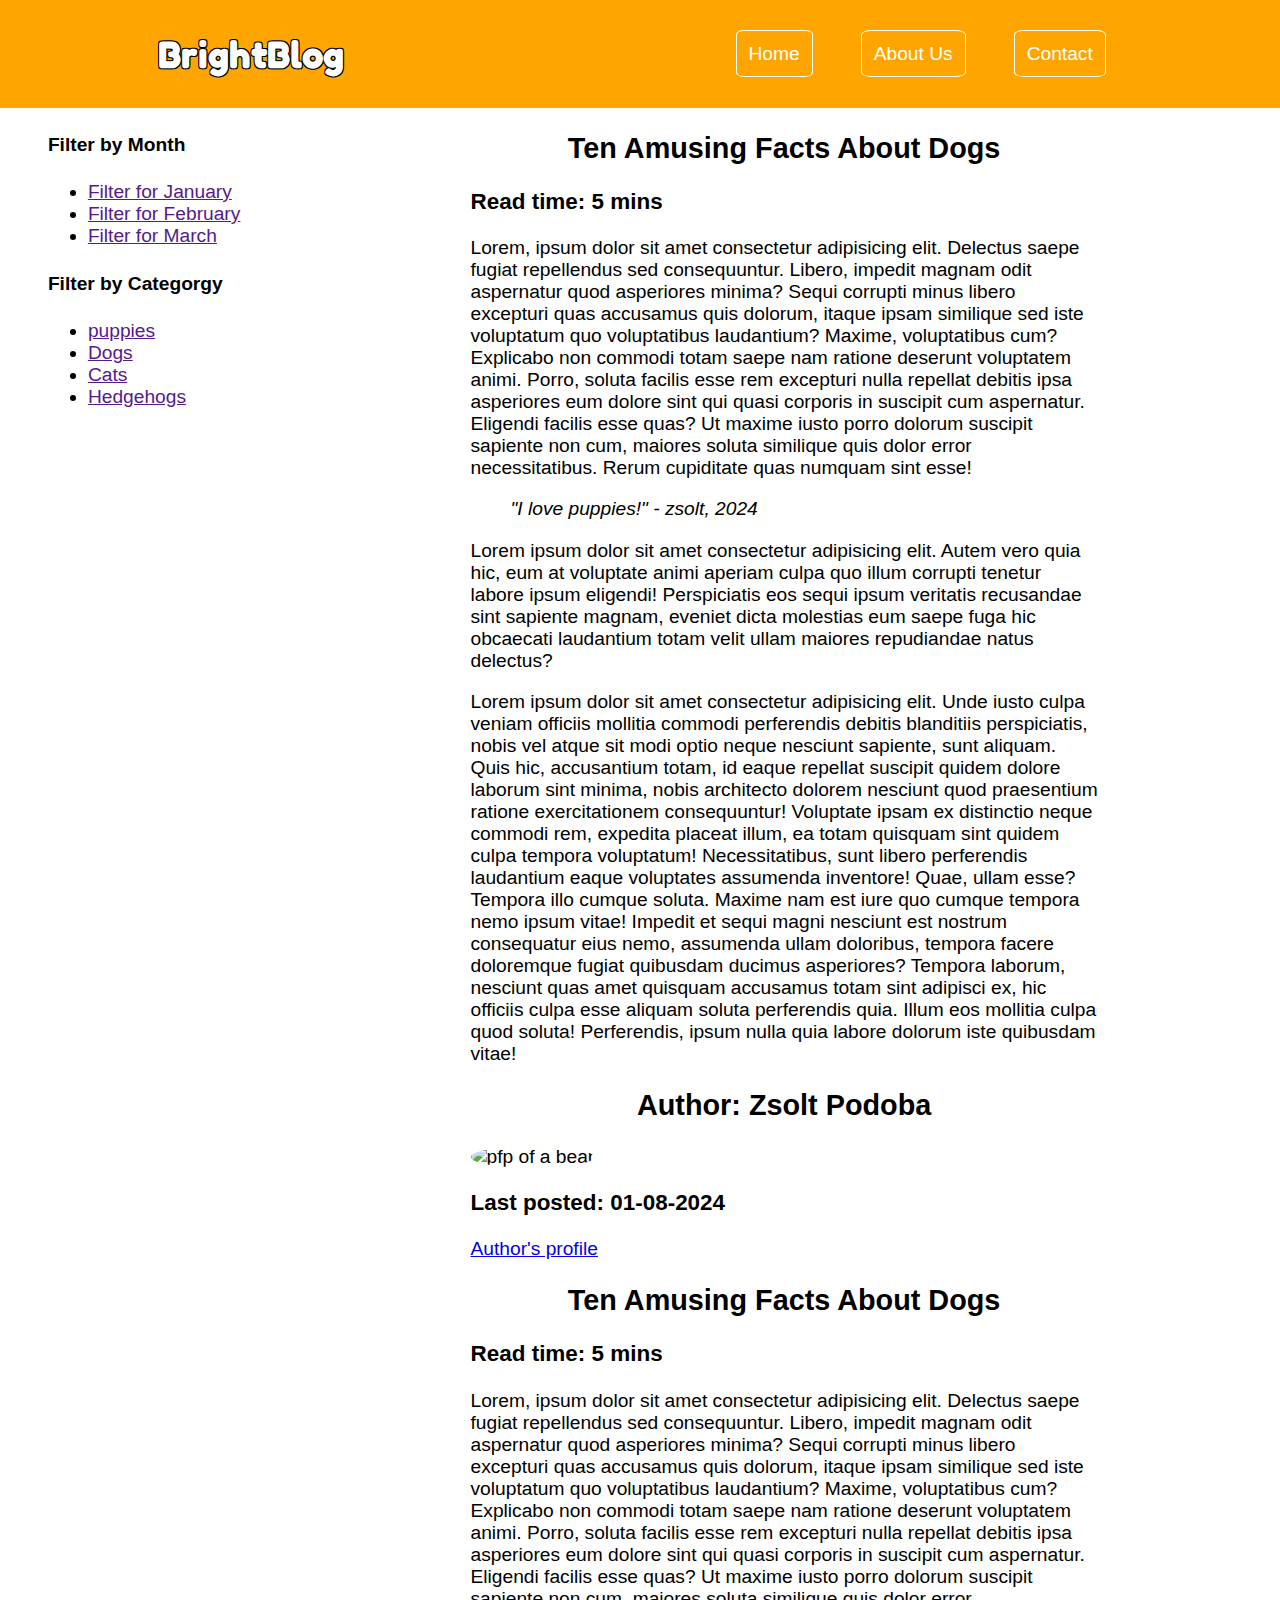
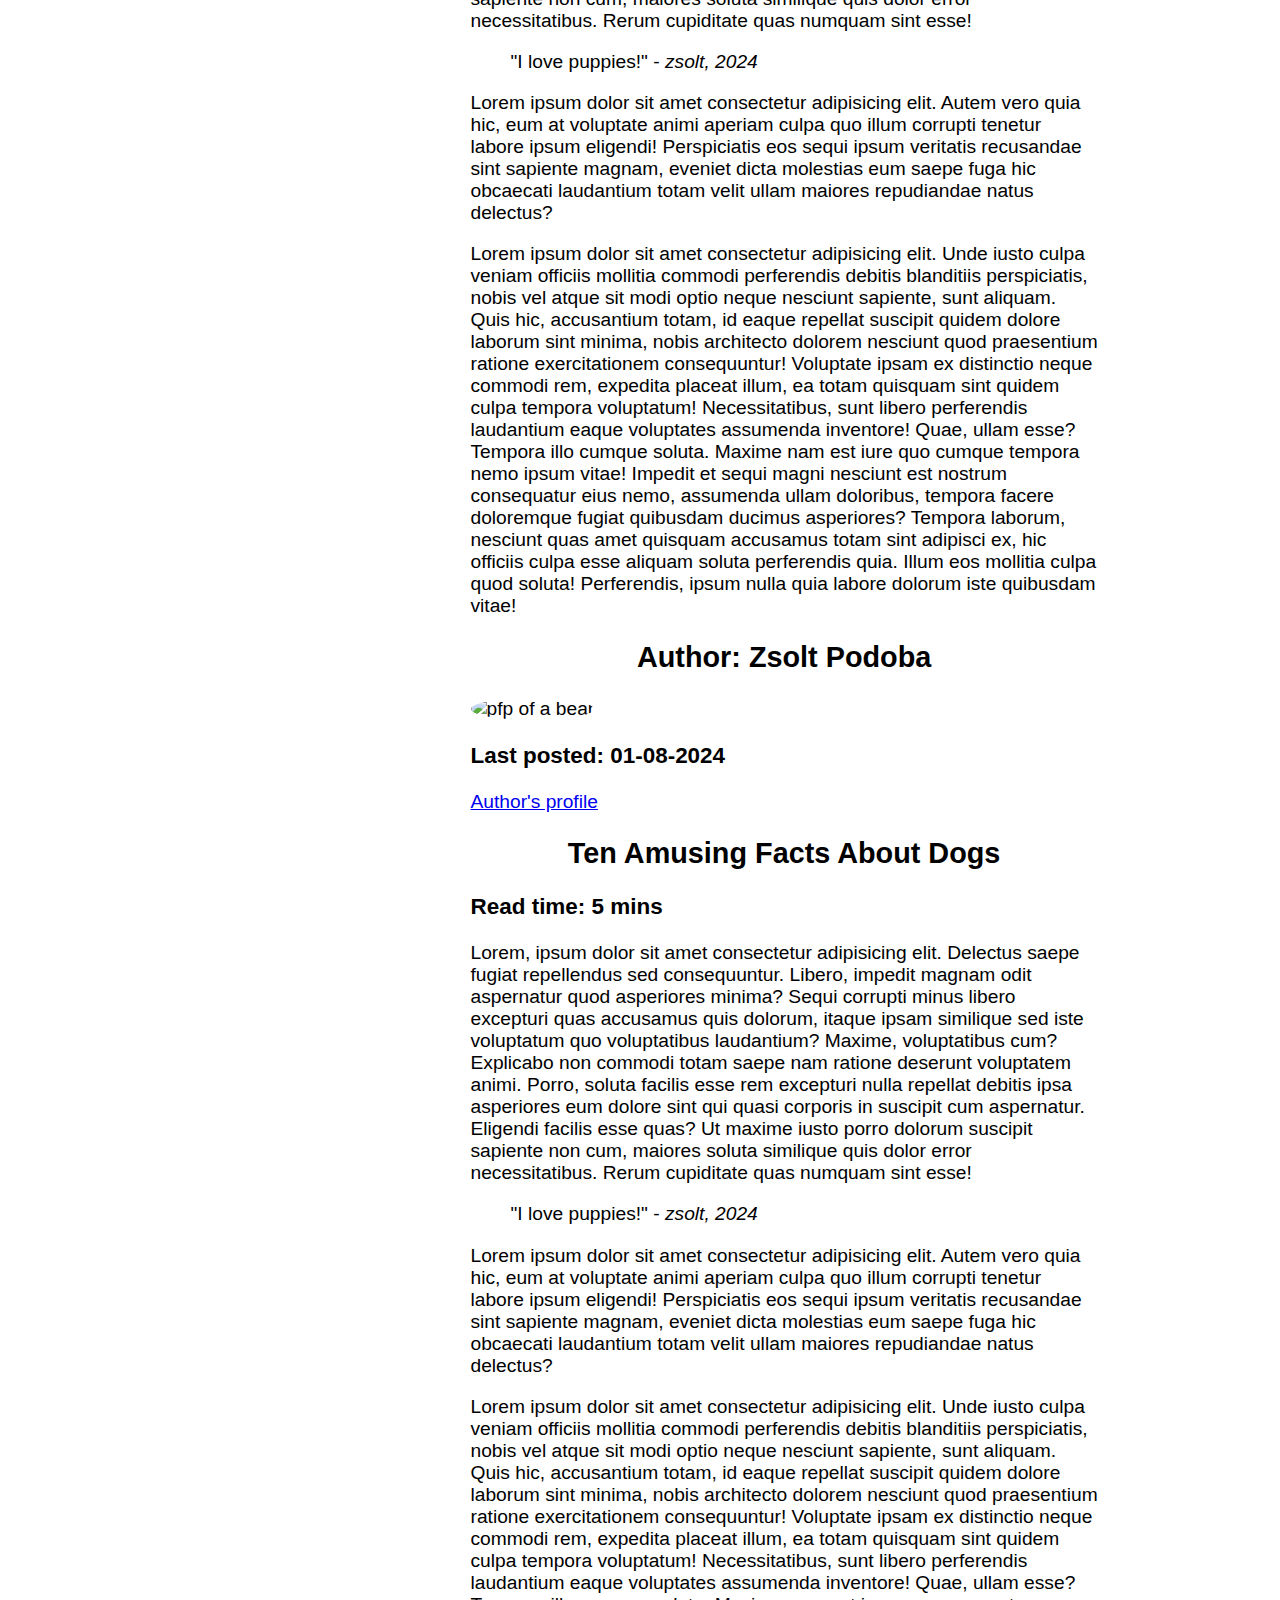
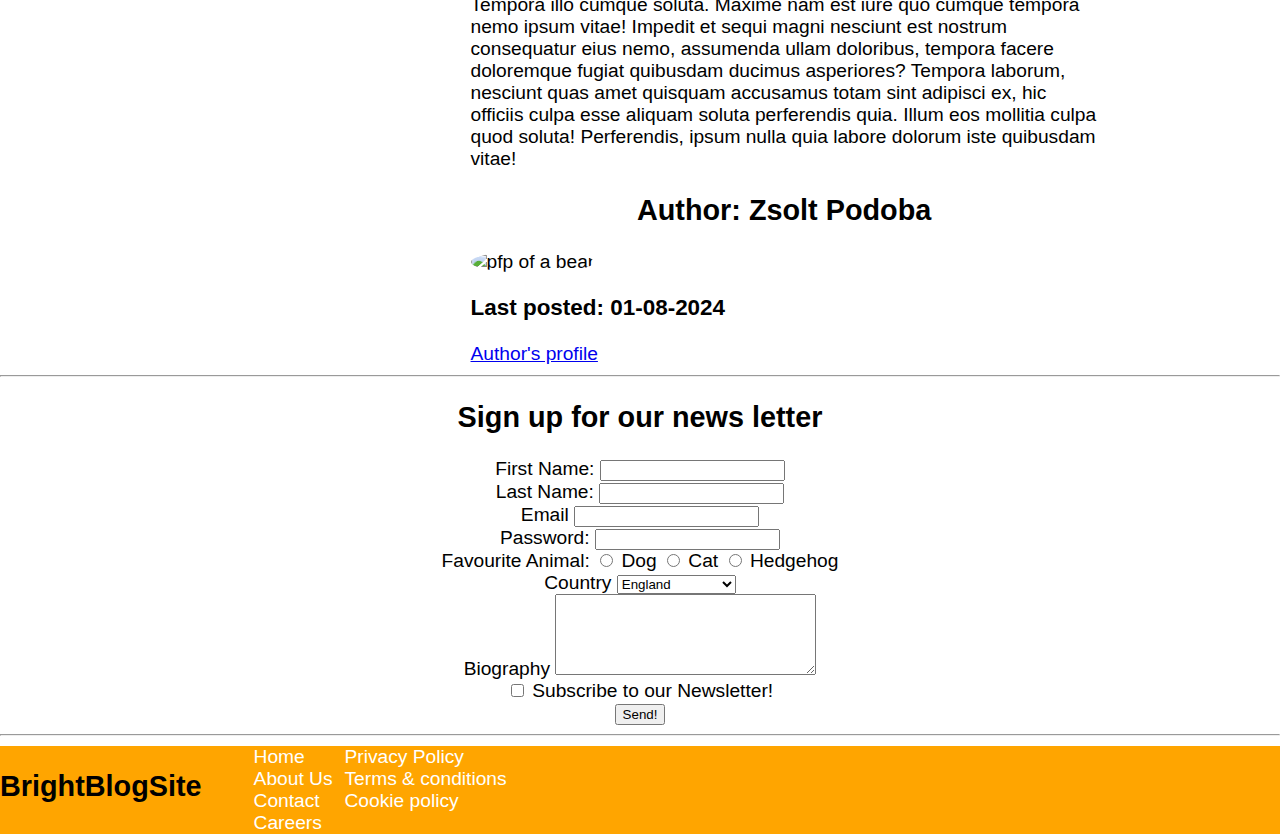
==== index.html @ 1fd3ddae "initial comment" ====
<!DOCTYPE html>
<html lang="en">
<head>
    
    <link rel="stylesheet" href="style.css">
    <script src="app.js"></script>
    <link href="https://fonts.googleapis.com/css2?family=Fredoka+One&display=swap" 
rel="stylesheet"> 
    <meta charset="UTF-8">
    <meta name="viewport" content="width=device-width, initial-scale=1.0">
    <title>BrightBlogSite</title>
</head>
<body>
    <header>
        <!-- content of header goes here  -->
         <h1 id="logo">BrightBlog</h1>
         <!-- navigation bar  -->
         <nav>
            <ul id ="nav-ul">
                <li>
                    <a href="" class="navbutton">Home</a>
                </li>
                <li>
                    <a href="" class="navbutton">About Us</a>
                </li>
                <li>
                    <a href="" class="navbutton">Contact</a>
                </li>
            </ul>

         </nav>
    </header>
    <main>
        <div id="main-content">
            <aside>
                <section>
                    <h4>Filter by Month</h4>
                    <nav>
                        <ul>
                            <li><a href="">Filter for January</a></li>
                            <li><a href="">Filter for February</a></li>
                            <li><a href="">Filter for March</a></li>
                        </ul>
                    </nav>
                </section>
                <section>
                    <h4> Filter by Categorgy</h4>
                    <ul>
                        <li><a href="">puppies</a></li>
                        <li><a href="">Dogs</a></li>
                        <li><a href="">Cats</a></li>
                        <li><a href="">Hedgehogs</a></li>
                    </ul>
                </section>
            </aside>
            <div>
                <article>
                    <header>
                        <!-- article header here -->
                         <h2>Ten Amusing Facts About Dogs</h2>
                         <h3>Read time: 5 mins</h3>
                    </header>
                    <main>
                        <p>Lorem, ipsum dolor sit amet consectetur adipisicing elit. Delectus saepe fugiat repellendus sed consequuntur. Libero, impedit magnam odit aspernatur quod asperiores minima? Sequi corrupti minus libero excepturi quas accusamus quis dolorum, itaque ipsam similique sed iste voluptatum quo voluptatibus laudantium? Maxime, voluptatibus cum? Explicabo non commodi totam saepe nam ratione deserunt voluptatem animi. Porro, soluta facilis esse rem excepturi nulla repellat debitis ipsa asperiores eum dolore sint qui quasi corporis in suscipit cum aspernatur. Eligendi facilis esse quas? Ut maxime iusto porro dolorum suscipit sapiente non cum, maiores soluta similique quis dolor error necessitatibus. Rerum cupiditate quas numquam sint esse!</p>
                        <blockquote>
                           <cite> "I love puppies!" - zsolt, 2024</cite>
                        </blockquote>
                        <p>Lorem ipsum dolor sit amet consectetur adipisicing elit. Autem vero quia hic, eum at voluptate animi aperiam culpa quo illum corrupti tenetur labore ipsum eligendi! Perspiciatis eos sequi ipsum veritatis recusandae sint sapiente magnam, eveniet dicta molestias eum saepe fuga hic obcaecati laudantium totam velit ullam maiores repudiandae natus delectus?</p>
                        <p>Lorem ipsum dolor sit amet consectetur adipisicing elit. Unde iusto culpa veniam officiis mollitia commodi perferendis debitis blanditiis perspiciatis, nobis vel atque sit modi optio neque nesciunt sapiente, sunt aliquam. Quis hic, accusantium totam, id eaque repellat suscipit quidem dolore laborum sint minima, nobis architecto dolorem nesciunt quod praesentium ratione exercitationem consequuntur! Voluptate ipsam ex distinctio neque commodi rem, expedita placeat illum, ea totam quisquam sint quidem culpa tempora voluptatum! Necessitatibus, sunt libero perferendis laudantium eaque voluptates assumenda inventore! Quae, ullam esse? Tempora illo cumque soluta. Maxime nam est iure quo cumque tempora nemo ipsum vitae! Impedit et sequi magni nesciunt est nostrum consequatur eius nemo, assumenda ullam doloribus, tempora facere doloremque fugiat quibusdam ducimus asperiores? Tempora laborum, nesciunt quas amet quisquam accusamus totam sint adipisci ex, hic officiis culpa esse aliquam soluta perferendis quia. Illum eos mollitia culpa quod soluta! Perferendis, ipsum nulla quia labore dolorum iste quibusdam vitae!</p>
        
                    </main>
                    <footer>
                        <h2> Author: Zsolt Podoba</h2>
                        <img src="https://placebear.com/100/100" alt="pfp of a bear">
        
                        <!-- target="_blank" opens it in a new tab -->
                        <h3>Last posted: 01-08-2024</h3>
                        <a href="https://brightnetwork.co.uk/" target="_blank">Author's profile</a> 
        
                    </footer>
                </article>
                <article>
                    <header>
                        <!-- article header here -->
                         <h2>Ten Amusing Facts About Dogs</h2>
                         <h3>Read time: 5 mins</h3>
                    </header>
                    <main>
                        <p>Lorem, ipsum dolor sit amet consectetur adipisicing elit. Delectus saepe fugiat repellendus sed consequuntur. Libero, impedit magnam odit aspernatur quod asperiores minima? Sequi corrupti minus libero excepturi quas accusamus quis dolorum, itaque ipsam similique sed iste voluptatum quo voluptatibus laudantium? Maxime, voluptatibus cum? Explicabo non commodi totam saepe nam ratione deserunt voluptatem animi. Porro, soluta facilis esse rem excepturi nulla repellat debitis ipsa asperiores eum dolore sint qui quasi corporis in suscipit cum aspernatur. Eligendi facilis esse quas? Ut maxime iusto porro dolorum suscipit sapiente non cum, maiores soluta similique quis dolor error necessitatibus. Rerum cupiditate quas numquam sint esse!</p>
                        <blockquote>
                            "I love puppies!" - <cite>zsolt, 2024</cite>
                        </blockquote>
                        <p>Lorem ipsum dolor sit amet consectetur adipisicing elit. Autem vero quia hic, eum at voluptate animi aperiam culpa quo illum corrupti tenetur labore ipsum eligendi! Perspiciatis eos sequi ipsum veritatis recusandae sint sapiente magnam, eveniet dicta molestias eum saepe fuga hic obcaecati laudantium totam velit ullam maiores repudiandae natus delectus?</p>
                        <p>Lorem ipsum dolor sit amet consectetur adipisicing elit. Unde iusto culpa veniam officiis mollitia commodi perferendis debitis blanditiis perspiciatis, nobis vel atque sit modi optio neque nesciunt sapiente, sunt aliquam. Quis hic, accusantium totam, id eaque repellat suscipit quidem dolore laborum sint minima, nobis architecto dolorem nesciunt quod praesentium ratione exercitationem consequuntur! Voluptate ipsam ex distinctio neque commodi rem, expedita placeat illum, ea totam quisquam sint quidem culpa tempora voluptatum! Necessitatibus, sunt libero perferendis laudantium eaque voluptates assumenda inventore! Quae, ullam esse? Tempora illo cumque soluta. Maxime nam est iure quo cumque tempora nemo ipsum vitae! Impedit et sequi magni nesciunt est nostrum consequatur eius nemo, assumenda ullam doloribus, tempora facere doloremque fugiat quibusdam ducimus asperiores? Tempora laborum, nesciunt quas amet quisquam accusamus totam sint adipisci ex, hic officiis culpa esse aliquam soluta perferendis quia. Illum eos mollitia culpa quod soluta! Perferendis, ipsum nulla quia labore dolorum iste quibusdam vitae!</p>
        
                    </main>
                    <footer>
                        <h2> Author: Zsolt Podoba</h2>
                        <img src="https://placebear.com/100/100" alt="pfp of a bear">
        
                        <!-- target="_blank" opens it in a new tab -->
                        <h3>Last posted: 01-08-2024</h3>
                        <a href="https://brightnetwork.co.uk/" target="_blank">Author's profile</a> 
        
                    </footer>
                </article>
                <article>
                    <header>
                        <!-- article header here -->
                         <h2>Ten Amusing Facts About Dogs</h2>
                         <h3>Read time: 5 mins</h3>
                    </header>
                    <main>
                        <p>Lorem, ipsum dolor sit amet consectetur adipisicing elit. Delectus saepe fugiat repellendus sed consequuntur. Libero, impedit magnam odit aspernatur quod asperiores minima? Sequi corrupti minus libero excepturi quas accusamus quis dolorum, itaque ipsam similique sed iste voluptatum quo voluptatibus laudantium? Maxime, voluptatibus cum? Explicabo non commodi totam saepe nam ratione deserunt voluptatem animi. Porro, soluta facilis esse rem excepturi nulla repellat debitis ipsa asperiores eum dolore sint qui quasi corporis in suscipit cum aspernatur. Eligendi facilis esse quas? Ut maxime iusto porro dolorum suscipit sapiente non cum, maiores soluta similique quis dolor error necessitatibus. Rerum cupiditate quas numquam sint esse!</p>
                        <blockquote>
                            "I love puppies!" - <cite>zsolt, 2024</cite>
                        </blockquote>
                        <p>Lorem ipsum dolor sit amet consectetur adipisicing elit. Autem vero quia hic, eum at voluptate animi aperiam culpa quo illum corrupti tenetur labore ipsum eligendi! Perspiciatis eos sequi ipsum veritatis recusandae sint sapiente magnam, eveniet dicta molestias eum saepe fuga hic obcaecati laudantium totam velit ullam maiores repudiandae natus delectus?</p>
                        <p>Lorem ipsum dolor sit amet consectetur adipisicing elit. Unde iusto culpa veniam officiis mollitia commodi perferendis debitis blanditiis perspiciatis, nobis vel atque sit modi optio neque nesciunt sapiente, sunt aliquam. Quis hic, accusantium totam, id eaque repellat suscipit quidem dolore laborum sint minima, nobis architecto dolorem nesciunt quod praesentium ratione exercitationem consequuntur! Voluptate ipsam ex distinctio neque commodi rem, expedita placeat illum, ea totam quisquam sint quidem culpa tempora voluptatum! Necessitatibus, sunt libero perferendis laudantium eaque voluptates assumenda inventore! Quae, ullam esse? Tempora illo cumque soluta. Maxime nam est iure quo cumque tempora nemo ipsum vitae! Impedit et sequi magni nesciunt est nostrum consequatur eius nemo, assumenda ullam doloribus, tempora facere doloremque fugiat quibusdam ducimus asperiores? Tempora laborum, nesciunt quas amet quisquam accusamus totam sint adipisci ex, hic officiis culpa esse aliquam soluta perferendis quia. Illum eos mollitia culpa quod soluta! Perferendis, ipsum nulla quia labore dolorum iste quibusdam vitae!</p>
        
                    </main>
                    <footer>
                        <h2> Author: Zsolt Podoba</h2>
                        <img src="https://placebear.com/100/100" alt="pfp of a bear">
        
                        <!-- target="_blank" opens it in a new tab -->
                        <h3>Last posted: 01-08-2024</h3>
                        <a href="https://brightnetwork.co.uk/" target="_blank">Author's profile</a> 
        
                    </footer>
                </article>
            </div>
            
        </div>
        
        <!-- main content of website here  -->

        <hr>
        <h2>Sign up for our news letter</h2>
        <form action="" methods="">
            <label for="first_name">First Name:</label>
            <input type="text" id="first_name" name="first_name" required>

            <br>
            <label for="last_name">Last Name:</label>
            <input type="text" id="last_name" name="last_name" required>
            <br>

            <label for="email">Email</label>
            <input type="email" name="email" id="email">
            <br>

            <label for="password">Password:</label>
            <input type="password" name="password" id="password">
            <br>

            <label for="favourite_animal">Favourite Animal:</label>
            <input type="radio" name="favourite_animal" id="dog" value="dog">
            <label for="dog">Dog</label>
            <input type="radio" name="favourite_animal" id="cat" value="cat">
            <label for="cat">Cat</label>
            <input type="radio" name="favourite_animal" id="Hedgehog" value="Hedgehog">
            <label for="Hedgehog">Hedgehog</label>

            <br>

            <label for="country">Country</label>
            <select name="country" id="country">
                <option value="england">England</option>
                <option value="scotland">Scotland</option>
                <option value="wales">Wales</option>
                <option value="northern_ireland">Northern Ireland</option>
            </select>
            <br>

            <label for="bio">Biography</label>
            <textarea name="bio" id="bio" cols="30" rows="5"></textarea>
            <br>

            <input type="checkbox" id="subscribe" name="subscribe">
            <label for="subscrube">Subscribe to our Newsletter!</label>
            <br>
             
            <input type="submit" value="Send!">



        </form>
        <hr>
    </main>



    <footer>
        <!-- footer goes here  -->
         <h2>BrightBlogSite</h2>
         <section>
            <nav>
                <ul id="footer-ul">
                    <div>
                        <li><a href="">Home</a></li>
                        <li><a href="">About Us</a></li>
                        <li><a href="">Contact</a></li>
                        <li><a href="">Careers</a></li>
                    </div>
                    <div>
                        <li><a href="">Privacy Policy</a></li>
                        <li><a href="">Terms & conditions</a></li>
                        <li><a href="">Cookie policy</a></li>
                    </div>
                    
                </ul>
            </nav>
         </section>
    </footer>
    
</body>
</html>
---- style.css ----
body {
    font-family: Helvetica, Arial, sans-serif;
    margin: 0px;
    font-size: 1.5vw;
    /* vw is 1.5% of the screen */
    /* vw - viewport width vh - viewport height to scale sizes on different screens */
}

/* # is for declaring ids */
#logo {
    margin: 0px;
    padding: 8px;
    font-family: "Fredoka One", sans-serif;
    width: 16%;
    text-shadow: 1px 1px 0px black, -1px 1px 0px black, 1px -1px 0px black, -1px -1px 0px black;
 
}
/* if the font has 2 words put it in quotes */

ul{
    margin: 0px;
}

body > header{
    background-color: orange;
    color: white;
    display: flex;
    height: 12vh;
    align-items: center;
    justify-content: space-around;
}
/* color: rgb(155,155,155);
color:#ffffff */
/* use lolcolors to colourpick from palettes */

#nav-ul {
    display: flex;

}

#nav-ul > li {
    padding: 8px;
    margin: 16px;
}

body > header > nav > ul {
    list-style: none;
    text-decoration: none;
}

/* . notation is for classes declaration */
.navbutton {
    color:white;
    text-decoration:none ;
    padding: 12px;
    border: 1px solid white;
    border-radius: 10%;
}

body >main article {
    width: 70%;
    margin: auto;
}

#main-content {
    display: flex;
    justify-content: space-around;
}

#main-content > div {
    width: 70%;
}

form {
    text-align: center;
}

h2 {
    text-align: center;
}

body > footer{
    background-color: orange;
    display: flex;
}



img{
    border-radius: 50%;
}


#footer-ul {
    display: flex;
    list-style: none;

}

#footer-ul > div > li {
    margin-left:12px ;
}

#footer-ul > div > li > a {
    color: white;
    text-decoration: none;
}
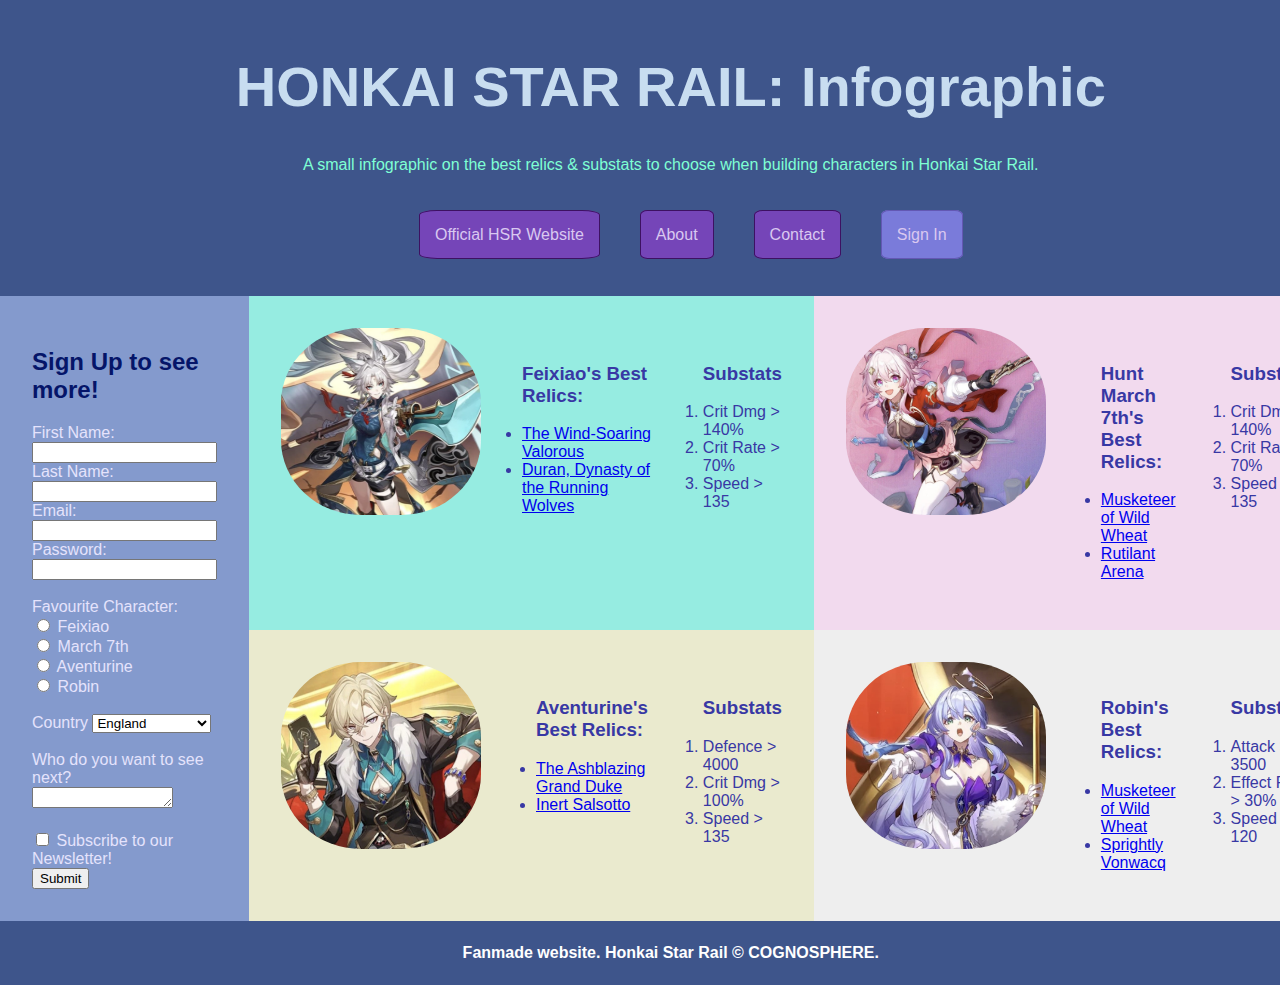
==== commit 3e0ce86c: "initial" ====
--- a/index.html
+++ b/index.html
@@ -1,218 +1,176 @@
 <!DOCTYPE html>
 <html lang="en">
 <head>
-    
     <link rel="stylesheet" href="style.css">
-    <script src="app.js"></script>
-    <link href="https://fonts.googleapis.com/css2?family=Fredoka+One&display=swap" 
-rel="stylesheet"> 
     <meta charset="UTF-8">
     <meta name="viewport" content="width=device-width, initial-scale=1.0">
-    <title>BrightBlogSite</title>
+    <title>HSR Infographic</title>
 </head>
 <body>
-    <header>
-        <!-- content of header goes here  -->
-         <h1 id="logo">BrightBlog</h1>
-         <!-- navigation bar  -->
-         <nav>
-            <ul id ="nav-ul">
-                <li>
-                    <a href="" class="navbutton">Home</a>
-                </li>
-                <li>
-                    <a href="" class="navbutton">About Us</a>
-                </li>
-                <li>
-                    <a href="" class="navbutton">Contact</a>
-                </li>
-            </ul>
+    <div id="grid-container">
+        <header>
+            
+            <h1 id="title">HONKAI STAR RAIL: Infographic </h1>
+            <p>A small infographic on the best relics & substats to choose when building characters in Honkai Star Rail.</p>
 
-         </nav>
-    </header>
-    <main>
-        <div id="main-content">
-            <aside>
-                <section>
-                    <h4>Filter by Month</h4>
-                    <nav>
-                        <ul>
-                            <li><a href="">Filter for January</a></li>
-                            <li><a href="">Filter for February</a></li>
-                            <li><a href="">Filter for March</a></li>
-                        </ul>
-                    </nav>
-                </section>
-                <section>
-                    <h4> Filter by Categorgy</h4>
-                    <ul>
-                        <li><a href="">puppies</a></li>
-                        <li><a href="">Dogs</a></li>
-                        <li><a href="">Cats</a></li>
-                        <li><a href="">Hedgehogs</a></li>
-                    </ul>
-                </section>
-            </aside>
-            <div>
-                <article>
-                    <header>
-                        <!-- article header here -->
-                         <h2>Ten Amusing Facts About Dogs</h2>
-                         <h3>Read time: 5 mins</h3>
-                    </header>
-                    <main>
-                        <p>Lorem, ipsum dolor sit amet consectetur adipisicing elit. Delectus saepe fugiat repellendus sed consequuntur. Libero, impedit magnam odit aspernatur quod asperiores minima? Sequi corrupti minus libero excepturi quas accusamus quis dolorum, itaque ipsam similique sed iste voluptatum quo voluptatibus laudantium? Maxime, voluptatibus cum? Explicabo non commodi totam saepe nam ratione deserunt voluptatem animi. Porro, soluta facilis esse rem excepturi nulla repellat debitis ipsa asperiores eum dolore sint qui quasi corporis in suscipit cum aspernatur. Eligendi facilis esse quas? Ut maxime iusto porro dolorum suscipit sapiente non cum, maiores soluta similique quis dolor error necessitatibus. Rerum cupiditate quas numquam sint esse!</p>
-                        <blockquote>
-                           <cite> "I love puppies!" - zsolt, 2024</cite>
-                        </blockquote>
-                        <p>Lorem ipsum dolor sit amet consectetur adipisicing elit. Autem vero quia hic, eum at voluptate animi aperiam culpa quo illum corrupti tenetur labore ipsum eligendi! Perspiciatis eos sequi ipsum veritatis recusandae sint sapiente magnam, eveniet dicta molestias eum saepe fuga hic obcaecati laudantium totam velit ullam maiores repudiandae natus delectus?</p>
-                        <p>Lorem ipsum dolor sit amet consectetur adipisicing elit. Unde iusto culpa veniam officiis mollitia commodi perferendis debitis blanditiis perspiciatis, nobis vel atque sit modi optio neque nesciunt sapiente, sunt aliquam. Quis hic, accusantium totam, id eaque repellat suscipit quidem dolore laborum sint minima, nobis architecto dolorem nesciunt quod praesentium ratione exercitationem consequuntur! Voluptate ipsam ex distinctio neque commodi rem, expedita placeat illum, ea totam quisquam sint quidem culpa tempora voluptatum! Necessitatibus, sunt libero perferendis laudantium eaque voluptates assumenda inventore! Quae, ullam esse? Tempora illo cumque soluta. Maxime nam est iure quo cumque tempora nemo ipsum vitae! Impedit et sequi magni nesciunt est nostrum consequatur eius nemo, assumenda ullam doloribus, tempora facere doloremque fugiat quibusdam ducimus asperiores? Tempora laborum, nesciunt quas amet quisquam accusamus totam sint adipisci ex, hic officiis culpa esse aliquam soluta perferendis quia. Illum eos mollitia culpa quod soluta! Perferendis, ipsum nulla quia labore dolorum iste quibusdam vitae!</p>
-        
-                    </main>
-                    <footer>
-                        <h2> Author: Zsolt Podoba</h2>
-                        <img src="https://placebear.com/100/100" alt="pfp of a bear">
-        
-                        <!-- target="_blank" opens it in a new tab -->
-                        <h3>Last posted: 01-08-2024</h3>
-                        <a href="https://brightnetwork.co.uk/" target="_blank">Author's profile</a> 
-        
-                    </footer>
-                </article>
-                <article>
-                    <header>
-                        <!-- article header here -->
-                         <h2>Ten Amusing Facts About Dogs</h2>
-                         <h3>Read time: 5 mins</h3>
-                    </header>
-                    <main>
-                        <p>Lorem, ipsum dolor sit amet consectetur adipisicing elit. Delectus saepe fugiat repellendus sed consequuntur. Libero, impedit magnam odit aspernatur quod asperiores minima? Sequi corrupti minus libero excepturi quas accusamus quis dolorum, itaque ipsam similique sed iste voluptatum quo voluptatibus laudantium? Maxime, voluptatibus cum? Explicabo non commodi totam saepe nam ratione deserunt voluptatem animi. Porro, soluta facilis esse rem excepturi nulla repellat debitis ipsa asperiores eum dolore sint qui quasi corporis in suscipit cum aspernatur. Eligendi facilis esse quas? Ut maxime iusto porro dolorum suscipit sapiente non cum, maiores soluta similique quis dolor error necessitatibus. Rerum cupiditate quas numquam sint esse!</p>
-                        <blockquote>
-                            "I love puppies!" - <cite>zsolt, 2024</cite>
-                        </blockquote>
-                        <p>Lorem ipsum dolor sit amet consectetur adipisicing elit. Autem vero quia hic, eum at voluptate animi aperiam culpa quo illum corrupti tenetur labore ipsum eligendi! Perspiciatis eos sequi ipsum veritatis recusandae sint sapiente magnam, eveniet dicta molestias eum saepe fuga hic obcaecati laudantium totam velit ullam maiores repudiandae natus delectus?</p>
-                        <p>Lorem ipsum dolor sit amet consectetur adipisicing elit. Unde iusto culpa veniam officiis mollitia commodi perferendis debitis blanditiis perspiciatis, nobis vel atque sit modi optio neque nesciunt sapiente, sunt aliquam. Quis hic, accusantium totam, id eaque repellat suscipit quidem dolore laborum sint minima, nobis architecto dolorem nesciunt quod praesentium ratione exercitationem consequuntur! Voluptate ipsam ex distinctio neque commodi rem, expedita placeat illum, ea totam quisquam sint quidem culpa tempora voluptatum! Necessitatibus, sunt libero perferendis laudantium eaque voluptates assumenda inventore! Quae, ullam esse? Tempora illo cumque soluta. Maxime nam est iure quo cumque tempora nemo ipsum vitae! Impedit et sequi magni nesciunt est nostrum consequatur eius nemo, assumenda ullam doloribus, tempora facere doloremque fugiat quibusdam ducimus asperiores? Tempora laborum, nesciunt quas amet quisquam accusamus totam sint adipisci ex, hic officiis culpa esse aliquam soluta perferendis quia. Illum eos mollitia culpa quod soluta! Perferendis, ipsum nulla quia labore dolorum iste quibusdam vitae!</p>
-        
-                    </main>
-                    <footer>
-                        <h2> Author: Zsolt Podoba</h2>
-                        <img src="https://placebear.com/100/100" alt="pfp of a bear">
-        
-                        <!-- target="_blank" opens it in a new tab -->
-                        <h3>Last posted: 01-08-2024</h3>
-                        <a href="https://brightnetwork.co.uk/" target="_blank">Author's profile</a> 
-        
-                    </footer>
-                </article>
-                <article>
-                    <header>
-                        <!-- article header here -->
-                         <h2>Ten Amusing Facts About Dogs</h2>
-                         <h3>Read time: 5 mins</h3>
-                    </header>
-                    <main>
-                        <p>Lorem, ipsum dolor sit amet consectetur adipisicing elit. Delectus saepe fugiat repellendus sed consequuntur. Libero, impedit magnam odit aspernatur quod asperiores minima? Sequi corrupti minus libero excepturi quas accusamus quis dolorum, itaque ipsam similique sed iste voluptatum quo voluptatibus laudantium? Maxime, voluptatibus cum? Explicabo non commodi totam saepe nam ratione deserunt voluptatem animi. Porro, soluta facilis esse rem excepturi nulla repellat debitis ipsa asperiores eum dolore sint qui quasi corporis in suscipit cum aspernatur. Eligendi facilis esse quas? Ut maxime iusto porro dolorum suscipit sapiente non cum, maiores soluta similique quis dolor error necessitatibus. Rerum cupiditate quas numquam sint esse!</p>
-                        <blockquote>
-                            "I love puppies!" - <cite>zsolt, 2024</cite>
-                        </blockquote>
-                        <p>Lorem ipsum dolor sit amet consectetur adipisicing elit. Autem vero quia hic, eum at voluptate animi aperiam culpa quo illum corrupti tenetur labore ipsum eligendi! Perspiciatis eos sequi ipsum veritatis recusandae sint sapiente magnam, eveniet dicta molestias eum saepe fuga hic obcaecati laudantium totam velit ullam maiores repudiandae natus delectus?</p>
-                        <p>Lorem ipsum dolor sit amet consectetur adipisicing elit. Unde iusto culpa veniam officiis mollitia commodi perferendis debitis blanditiis perspiciatis, nobis vel atque sit modi optio neque nesciunt sapiente, sunt aliquam. Quis hic, accusantium totam, id eaque repellat suscipit quidem dolore laborum sint minima, nobis architecto dolorem nesciunt quod praesentium ratione exercitationem consequuntur! Voluptate ipsam ex distinctio neque commodi rem, expedita placeat illum, ea totam quisquam sint quidem culpa tempora voluptatum! Necessitatibus, sunt libero perferendis laudantium eaque voluptates assumenda inventore! Quae, ullam esse? Tempora illo cumque soluta. Maxime nam est iure quo cumque tempora nemo ipsum vitae! Impedit et sequi magni nesciunt est nostrum consequatur eius nemo, assumenda ullam doloribus, tempora facere doloremque fugiat quibusdam ducimus asperiores? Tempora laborum, nesciunt quas amet quisquam accusamus totam sint adipisci ex, hic officiis culpa esse aliquam soluta perferendis quia. Illum eos mollitia culpa quod soluta! Perferendis, ipsum nulla quia labore dolorum iste quibusdam vitae!</p>
-        
-                    </main>
-                    <footer>
-                        <h2> Author: Zsolt Podoba</h2>
-                        <img src="https://placebear.com/100/100" alt="pfp of a bear">
-        
-                        <!-- target="_blank" opens it in a new tab -->
-                        <h3>Last posted: 01-08-2024</h3>
-                        <a href="https://brightnetwork.co.uk/" target="_blank">Author's profile</a> 
-        
-                    </footer>
-                </article>
-            </div>
+            <nav>
+                <ul id="nav-ul">
+                    <li><a href="https://hsr.hoyoverse.com/en-us/" class = "hyperlink">Official HSR Website</a></li>
+                    <li><a href="" class = "hyperlink">About</a></li>
+                    <li><a href="" class = "hyperlink">Contact</a></li>
+                    <li> <a href="" class="signin">Sign In</a></li>
+                </ul>
+            </nav>
+
             
+        </header>
+
+        <div id="menu">
+            <h2> Sign Up to see more! </h2>
+            <form action="" methods="">
+                <label for="first_name">First Name:</label>
+                <input type="text" id="first_name" name="first_name" required>
+    
+                <br>
+                <label for="last_name">Last Name:</label>
+                <input type="text" id="last_name" name="last_name" required>
+                <br>
+    
+                <label for="email">Email:</label>
+                <input type="email" name="email" id="email">
+                <br>
+    
+                <label for="password">Password:</label>
+                <input type="password" name="password" id="password">
+                <br>
+                <br>
+    
+                <label for="favourite_character">Favourite Character:</label>
+                <br>
+                <input type="radio" name="favourite_character" id="feixiao" value="feixiao">
+                <label for="feixiao">Feixiao</label>
+                <br>
+                <input type="radio" name="favourite_character" id="march" value="march">
+                <label for="march">March 7th</label>
+                <br>
+                <input type="radio" name="favourite_character" id="aventurine" value="aventurine">
+                <label for="aventurine">Aventurine</label>
+                <br>
+                <input type="radio" name="favourite_character" id="rpbin" value="robin">
+                <label for="robin">Robin</label>
+    
+                <br>
+                <br>
+    
+                <label for="country">Country</label>
+                <select name="country" id="country">
+                    <option value="england">England</option>
+                    <option value="scotland">Scotland</option>
+                    <option value="wales">Wales</option>
+                    <option value="northern_ireland">Northern Ireland</option>
+                </select>
+                <br>
+                <br>
+    
+                <label for="bio">Who do you want to see next?</label>
+                <br>
+                <textarea name="bio" id="bio" cols="15" rows="1"></textarea>
+                <br>
+                <br>
+    
+                <input type="checkbox" id="subscribe" name="subscribe">
+                <label for="subscrube">Subscribe to our Newsletter!</label>
+                <br>
+                 
+                <input type="submit" value="Submit">
+    
+    
+    
+            </form>
         </div>
-        
-        <!-- main content of website here  -->
-
-        <hr>
-        <h2>Sign up for our news letter</h2>
-        <form action="" methods="">
-            <label for="first_name">First Name:</label>
-            <input type="text" id="first_name" name="first_name" required>
-
-            <br>
-            <label for="last_name">Last Name:</label>
-            <input type="text" id="last_name" name="last_name" required>
-            <br>
-
-            <label for="email">Email</label>
-            <input type="email" name="email" id="email">
-            <br>
-
-            <label for="password">Password:</label>
-            <input type="password" name="password" id="password">
-            <br>
-
-            <label for="favourite_animal">Favourite Animal:</label>
-            <input type="radio" name="favourite_animal" id="dog" value="dog">
-            <label for="dog">Dog</label>
-            <input type="radio" name="favourite_animal" id="cat" value="cat">
-            <label for="cat">Cat</label>
-            <input type="radio" name="favourite_animal" id="Hedgehog" value="Hedgehog">
-            <label for="Hedgehog">Hedgehog</label>
-
-            <br>
-
-            <label for="country">Country</label>
-            <select name="country" id="country">
-                <option value="england">England</option>
-                <option value="scotland">Scotland</option>
-                <option value="wales">Wales</option>
-                <option value="northern_ireland">Northern Ireland</option>
-            </select>
-            <br>
-
-            <label for="bio">Biography</label>
-            <textarea name="bio" id="bio" cols="30" rows="5"></textarea>
-            <br>
-
-            <input type="checkbox" id="subscribe" name="subscribe">
-            <label for="subscrube">Subscribe to our Newsletter!</label>
-            <br>
-             
-            <input type="submit" value="Send!">
 
 
 
-        </form>
-        <hr>
-    </main>
+        <section id="main-content">
+            <img src="feixiao.jpg" alt="Feixiao" width="200" height="187">
+            
+            <ul>
+                <h3>
+                    Feixiao's Best Relics: 
+                </h3>
+                <li><a href="https://honkai-star-rail.fandom.com/wiki/The_Wind-Soaring_Valorous">The Wind-Soaring Valorous</a>  </li>
+                <li> <a href="https://honkai-star-rail.fandom.com/wiki/Duran,_Dynasty_of_Running_Wolves">Duran, Dynasty of the Running Wolves</a></li>
+            </ul> 
+            <ol>
+                <h3>Substats</h3>
+                <li>Crit Dmg > 140%</li>
+                <li>Crit Rate > 70% </li>
+                <li>Speed > 135</li>
+            </ol>
+            
+            
+        </section>
+
+        <section id = "main-content2">
+            <img src="huntmarch.jpg" alt="Hunt March 7th" width="200" height="187">
+            
+            <ul>
+                <h3>
+                    Hunt March 7th's Best Relics: 
+                </h3>
+                <li><a href="https://honkai-star-rail.fandom.com/wiki/Musketeer_of_Wild_Wheat">Musketeer of Wild Wheat</a>  </li>
+                <li> <a href="https://honkai-star-rail.fandom.com/wiki/Rutilant_Arena">Rutilant Arena</a></li>
+            </ul> 
+            <ol>
+                <h3>Substats</h3>
+                <li>Crit Dmg > 140%</li>
+                <li>Crit Rate > 70%</li>
+                <li>Speed > 135</li>
+            </ol>
+        </section>
+
+        <section id = "main-content3">
+            <img src="aventurine.jpg" alt="Aventurine" width="200" height="187">
+            
+            <ul>
+                <h3>
+                    Aventurine's Best Relics: 
+                </h3>
+                <li><a href="https://honkai-star-rail.fandom.com/wiki/The_Ashblazing_Grand_Duke">The Ashblazing Grand Duke</a>  </li>
+                <li> <a href="https://honkai-star-rail.fandom.com/wiki/Inert_Salsotto">Inert Salsotto</a></li>
+            </ul> 
+            <ol>
+                <h3>Substats</h3>
+                <li>Defence > 4000</li>
+                <li>Crit Dmg > 100%</li>
+                <li>Speed > 135</li>
+            </ol>
+        </section>
+
+        <section id = "main-content4">
+            <img src="robin.jpg" alt="Robin" width="200" height="187">
+            
+            <ul>
+                <h3>
+                    Robin's Best Relics: 
+                </h3>
+                <li><a href="https://honkai-star-rail.fandom.com/wiki/Musketeer_of_Wild_Wheat">Musketeer of Wild Wheat</a></li>
+                <li> <a href="https://honkai-star-rail.fandom.com/wiki/Sprightly_Vonwacq">Sprightly Vonwacq</a></li>
+            </ul> 
+            <ol>
+                <h3>Substats</h3>
+                <li>Attack > 3500</li>
+                <li>Effect Res > 30%</li>
+                <li>Speed > 120</li>
+            </ol>
+        </section>
 
 
 
-    <footer>
-        <!-- footer goes here  -->
-         <h2>BrightBlogSite</h2>
-         <section>
-            <nav>
-                <ul id="footer-ul">
-                    <div>
-                        <li><a href="">Home</a></li>
-                        <li><a href="">About Us</a></li>
-                        <li><a href="">Contact</a></li>
-                        <li><a href="">Careers</a></li>
-                    </div>
-                    <div>
-                        <li><a href="">Privacy Policy</a></li>
-                        <li><a href="">Terms & conditions</a></li>
-                        <li><a href="">Cookie policy</a></li>
-                    </div>
-                    
-                </ul>
-            </nav>
-         </section>
-    </footer>
-    
+            <footer>Fanmade website. Honkai Star Rail &copy; COGNOSPHERE.</footer>
+        
+
+        
+    </div>
 </body>
 </html>--- a/style.css
+++ b/style.css
@@ -1,107 +1,166 @@
 body {
-    font-family: Helvetica, Arial, sans-serif;
-    margin: 0px;
-    font-size: 1.5vw;
-    /* vw is 1.5% of the screen */
-    /* vw - viewport width vh - viewport height to scale sizes on different screens */
+    margin:0;
 }
 
-/* # is for declaring ids */
-#logo {
-    margin: 0px;
-    padding: 8px;
-    font-family: "Fredoka One", sans-serif;
-    width: 16%;
-    text-shadow: 1px 1px 0px black, -1px 1px 0px black, 1px -1px 0px black, -1px -1px 0px black;
- 
-}
-/* if the font has 2 words put it in quotes */
-
-ul{
-    margin: 0px;
+header {
+    padding: 16px;
+    background-color: rgb(62, 85, 139);
+    color: #ffffff;
+    text-align: center;
+    grid-area: header;
 }
 
-body > header{
-    background-color: orange;
-    color: white;
+p {
+    font-family: 'Lucida Sans', 'Lucida Sans Regular', 'Lucida Grande', 'Lucida Sans Unicode', Geneva, Verdana, sans-serif;
+    color: aquamarine;
+
+
+}
+
+#title {
+    font-family: "Castle", sans-serif;
+    font-size: 350%;
+    color: rgb(200, 221, 240);
+}
+
+#menu {
+    padding: 32px;
+    background-color: rgb(132, 154, 205);
+    grid-area: menu;
+    color: rgb(229, 227, 252);
+    
+}
+#menu > h2 {
+    color:rgb(5, 21, 105)
+}
+
+div {
+    font-family: 'Segoe UI', Tahoma, Geneva, Verdana, sans-serif;
+    color: rgb(56, 56, 164);
+
+}
+
+nav{
+    margin-top: 10px;
     display: flex;
-    height: 12vh;
     align-items: center;
-    justify-content: space-around;
+    flex-flow: column;
 }
-/* color: rgb(155,155,155);
-color:#ffffff */
-/* use lolcolors to colourpick from palettes */
+
+#signup {
+    margin-top: 1px;
+    display: flex;
+    align-items:end;
+    flex-flow: row;
+
+}
+
 
 #nav-ul {
     display: flex;
+}
+
+#nav-ul > li {
+    padding: 5px;
+    margin: 15px;
+    list-style: none;
+    text-decoration: none;
 
 }
 
-#nav-ul > li {
-    padding: 8px;
-    margin: 16px;
+img{
+    border-radius: 40%;
 }
 
-body > header > nav > ul {
-    list-style: none;
-    text-decoration: none;
-}
-
-/* . notation is for classes declaration */
-.navbutton {
-    color:white;
-    text-decoration:none ;
-    padding: 12px;
-    border: 1px solid white;
-    border-radius: 10%;
-}
-
-body >main article {
-    width: 70%;
-    margin: auto;
+h3 {
+    font-family:'Lucida Sans', 'Lucida Sans Regular', 'Lucida Grande', 'Lucida Sans Unicode', Geneva, Verdana, sans-serif;
 }
 
 #main-content {
+    padding: 32px;
+    grid-area: main;
+    background-color: rgb(150, 236, 225);
     display: flex;
-    justify-content: space-around;
+    align-items: left;
+    flex-flow: row;
+    gap: 1px;
 }
 
-#main-content > div {
-    width: 70%;
+#main-content2 {
+    padding: 32px;
+    grid-area: main2;
+    background-color: rgb(242, 218, 238);
+    display: flex;
+    align-items: left;
+    flex-flow: row;
+    gap: 15px;
 }
 
-form {
-    text-align: center;
+#main-content3 {
+    padding: 32px;
+    grid-area: main3;
+    background-color: rgb(234, 234, 206);
+    display: flex;
+    align-items: left;
+    flex-flow: row;
+    gap: 15px;
 }
 
-h2 {
-    text-align: center;
+#main-content4 {
+    padding: 32px;
+    grid-area: main4;
+    background-color: rgb(238, 238, 238);
+    display: flex;
+    align-items: left;
+    flex-flow: row;
+    gap: 15px;
 }
 
-body > footer{
-    background-color: orange;
-    display: flex;
+h1 {
+    font-family: 'Segoe UI', Tahoma, Geneva, Verdana, sans-serif;
+    color: rgb(111, 142, 213) ;
+
+}
+
+.hyperlink {
+    color:rgb(217, 200, 240);
+    text-decoration:none ;
+    padding: 15px;
+    border: 1px solid rgb(61, 17, 98);
+    border-radius: 10%;
+    background-color:rgb(117, 69, 184) ;
+}
+
+.signin {
+    color:rgb(217, 200, 240);
+    text-decoration:none ;
+    padding: 15px;
+    border: 1px solid rgb(99, 88, 179);
+    border-radius: 10%;
+    background-color:rgb(122, 123, 218) ;
+}
+
+footer {
+    padding: 23.2px;
+    background-color: rgb(62, 85, 139);
+    color: #ffffff;
+    font-weight: bold;
+    text-align: center;
+    grid-area: footer;
+}
+
+
+#grid-container {
+    display: grid;
+    grid-template-areas: 
+    "header header header"
+    "menu main main2"
+    "menu main3 main4"
+    "footer footer footer"
+    ;
+    grid-template-columns: 2fr 6fr 6fr;
+    
 }
 
 
 
-img{
-    border-radius: 50%;
-}
-
-
-#footer-ul {
-    display: flex;
-    list-style: none;
-
-}
-
-#footer-ul > div > li {
-    margin-left:12px ;
-}
-
-#footer-ul > div > li > a {
-    color: white;
-    text-decoration: none;
-}